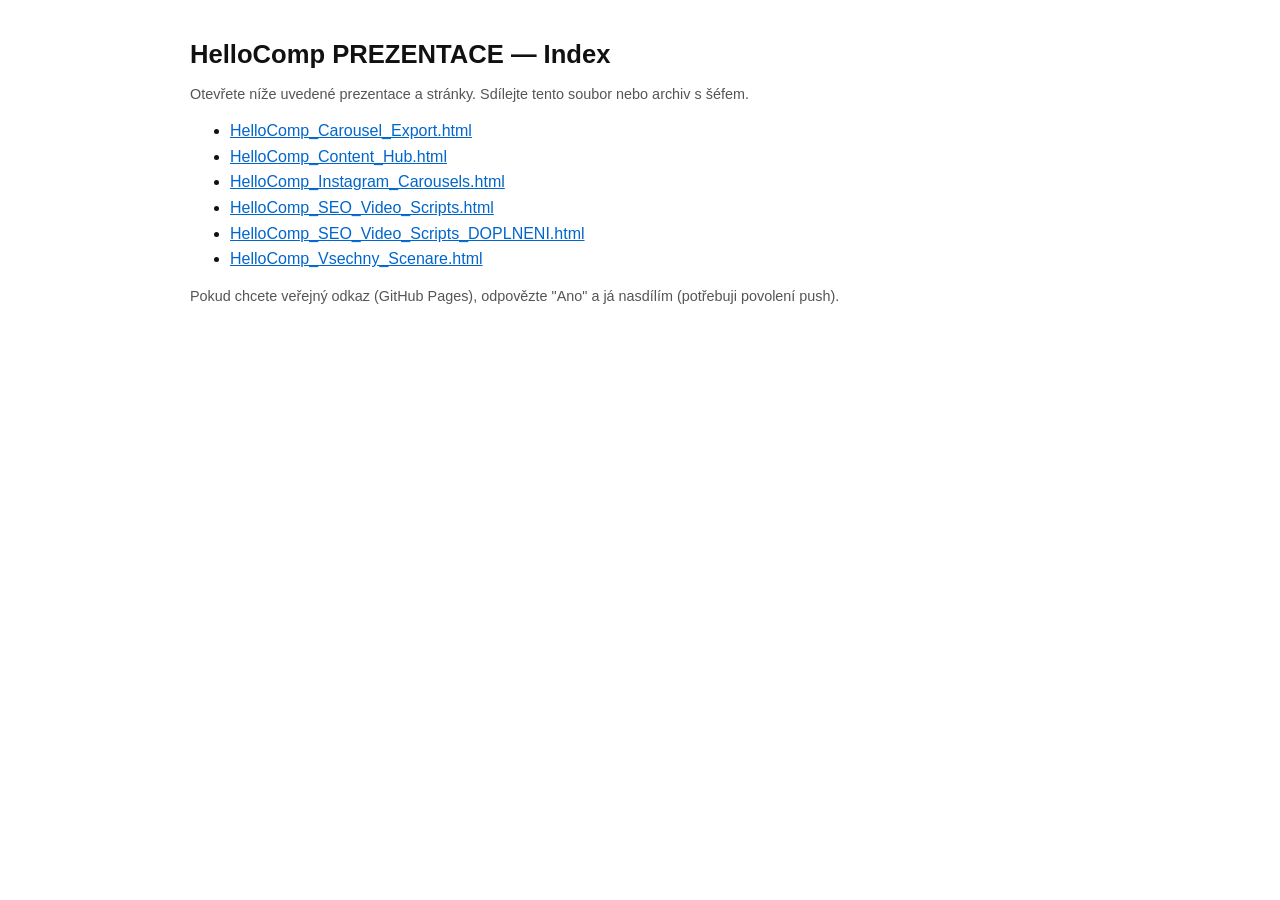
==== index.html @ 1f581af2 "Deploy: HelloComp_PREZENTACE" ====
<!doctype html>
<html lang="cs">
<head>
  <meta charset="utf-8">
  <meta name="viewport" content="width=device-width,initial-scale=1">
  <title>HelloComp PREZENTACE — Index</title>
  <style>
    body{font-family:Segoe UI,Arial,sans-serif;max-width:900px;margin:40px auto;padding:0 16px;color:#111}
    h1{font-size:1.6rem}
    ul{line-height:1.6}
    a{color:#0066cc}
    .meta{font-size:0.9rem;color:#555}
  </style>
</head>
<body>
  <h1>HelloComp PREZENTACE — Index</h1>
  <p class="meta">Otevřete níže uvedené prezentace a stránky. Sdílejte tento soubor nebo archiv s šéfem.</p>
  <ul>
    <li><a href="HelloComp_Carousel_Export.html">HelloComp_Carousel_Export.html</a></li>
    <li><a href="HelloComp_Content_Hub.html">HelloComp_Content_Hub.html</a></li>
    <li><a href="HelloComp_Instagram_Carousels.html">HelloComp_Instagram_Carousels.html</a></li>
    <li><a href="HelloComp_SEO_Video_Scripts.html">HelloComp_SEO_Video_Scripts.html</a></li>
    <li><a href="HelloComp_SEO_Video_Scripts_DOPLNENI.html">HelloComp_SEO_Video_Scripts_DOPLNENI.html</a></li>
    <li><a href="HelloComp_Vsechny_Scenare.html">HelloComp_Vsechny_Scenare.html</a></li>
  </ul>
  <p class="meta">Pokud chcete veřejný odkaz (GitHub Pages), odpovězte "Ano" a já nasdílím (potřebuji povolení push).</p>
</body>
</html>
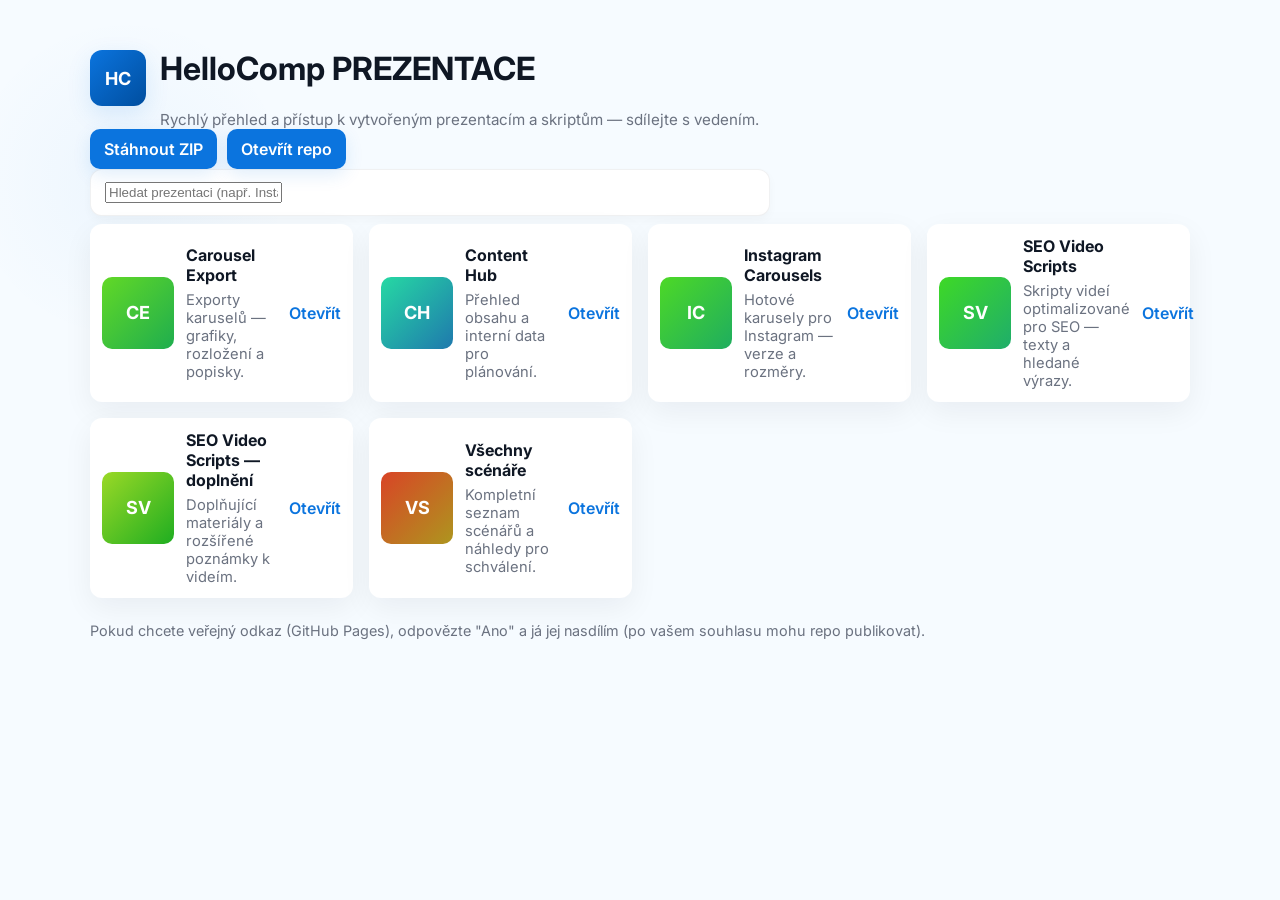
==== commit a926e437: "Deploy: HelloComp presentation and content hub" ====
--- a/index.html
+++ b/index.html
@@ -4,25 +4,101 @@
   <meta charset="utf-8">
   <meta name="viewport" content="width=device-width,initial-scale=1">
   <title>HelloComp PREZENTACE — Index</title>
-  <style>
-    body{font-family:Segoe UI,Arial,sans-serif;max-width:900px;margin:40px auto;padding:0 16px;color:#111}
-    h1{font-size:1.6rem}
-    ul{line-height:1.6}
-    a{color:#0066cc}
-    .meta{font-size:0.9rem;color:#555}
-  </style>
+  <meta name="description" content="Přehled HelloComp prezentací a skriptů — rychle sdílejte práci s vedením.">
+  <link rel="preconnect" href="https://fonts.googleapis.com">
+  <link rel="preconnect" href="https://fonts.gstatic.com" crossorigin>
+  <link href="https://fonts.googleapis.com/css2?family=Inter:wght@400;600;700&display=swap" rel="stylesheet">
+  <link rel="stylesheet" href="assets/style.css">
 </head>
 <body>
-  <h1>HelloComp PREZENTACE — Index</h1>
-  <p class="meta">Otevřete níže uvedené prezentace a stránky. Sdílejte tento soubor nebo archiv s šéfem.</p>
-  <ul>
-    <li><a href="HelloComp_Carousel_Export.html">HelloComp_Carousel_Export.html</a></li>
-    <li><a href="HelloComp_Content_Hub.html">HelloComp_Content_Hub.html</a></li>
-    <li><a href="HelloComp_Instagram_Carousels.html">HelloComp_Instagram_Carousels.html</a></li>
-    <li><a href="HelloComp_SEO_Video_Scripts.html">HelloComp_SEO_Video_Scripts.html</a></li>
-    <li><a href="HelloComp_SEO_Video_Scripts_DOPLNENI.html">HelloComp_SEO_Video_Scripts_DOPLNENI.html</a></li>
-    <li><a href="HelloComp_Vsechny_Scenare.html">HelloComp_Vsechny_Scenare.html</a></li>
-  </ul>
-  <p class="meta">Pokud chcete veřejný odkaz (GitHub Pages), odpovězte "Ano" a já nasdílím (potřebuji povolení push).</p>
+  <div class="container">
+    <header>
+      <div class="brand">
+        <div class="logo">HC</div>
+        <div>
+          <h1>HelloComp PREZENTACE</h1>
+          <p class="meta">Rychlý přehled a přístup k vytvořeným prezentacím a skriptům — sdílejte s vedením.</p>
+        </div>
+      </div>
+      <div class="actions">
+        <a id="downloadZip" class="btn" href="#">Stáhnout ZIP</a>
+        <a id="openGit" class="btn secondary" href="#">Otevřít repo</a>
+      </div>
+    </header>
+
+    <div class="search">
+      <input id="filter" placeholder="Hledat prezentaci (např. Instagram, SEO)...">
+    </div>
+
+    <div class="grid" id="list">
+      <a class="card" href="HelloComp_Carousel_Export.html" data-title="Carousel Export" data-desc="Exporty karuselů — grafiky, rozložení a popisky.">
+        <div class="thumb" aria-hidden="true"></div>
+        <div class="card-body"><h3>Carousel Export</h3><p class="desc">Exporty karuselů — grafiky, rozložení a popisky.</p></div>
+        <div class="card-actions">Otevřít</div>
+      </a>
+      <a class="card" href="HelloComp_Content_Hub.html" data-title="Content Hub" data-desc="Přehled obsahu a interní data pro plánování.">
+        <div class="thumb" aria-hidden="true"></div>
+        <div class="card-body"><h3>Content Hub</h3><p class="desc">Přehled obsahu a interní data pro plánování.</p></div>
+        <div class="card-actions">Otevřít</div>
+      </a>
+      <a class="card" href="HelloComp_Instagram_Carousels.html" data-title="Instagram Carousels" data-desc="Hotové karusely pro Instagram — verze a rozměry.">
+        <div class="thumb" aria-hidden="true"></div>
+        <div class="card-body"><h3>Instagram Carousels</h3><p class="desc">Hotové karusely pro Instagram — verze a rozměry.</p></div>
+        <div class="card-actions">Otevřít</div>
+      </a>
+      <a class="card" href="HelloComp_SEO_Video_Scripts.html" data-title="SEO Video Scripts" data-desc="Skripty videí optimalizované pro SEO — texty a hledané výrazy.">
+        <div class="thumb" aria-hidden="true"></div>
+        <div class="card-body"><h3>SEO Video Scripts</h3><p class="desc">Skripty videí optimalizované pro SEO — texty a hledané výrazy.</p></div>
+        <div class="card-actions">Otevřít</div>
+      </a>
+      <a class="card" href="HelloComp_SEO_Video_Scripts_DOPLNENI.html" data-title="SEO Video Scripts — doplnění" data-desc="Doplňující materiály a rozšířené poznámky k videím.">
+        <div class="thumb" aria-hidden="true"></div>
+        <div class="card-body"><h3>SEO Video Scripts — doplnění</h3><p class="desc">Doplňující materiály a rozšířené poznámky k videím.</p></div>
+        <div class="card-actions">Otevřít</div>
+      </a>
+      <a class="card" href="HelloComp_Vsechny_Scenare.html" data-title="Všechny scénáře" data-desc="Kompletní seznam scénářů a náhledy pro schválení.">
+        <div class="thumb" aria-hidden="true"></div>
+        <div class="card-body"><h3>Všechny scénáře</h3><p class="desc">Kompletní seznam scénářů a náhledy pro schválení.</p></div>
+        <div class="card-actions">Otevřít</div>
+      </a>
+    </div>
+
+    <footer class="footer">Pokud chcete veřejný odkaz (GitHub Pages), odpovězte "Ano" a já jej nasdílím (po vašem souhlasu mohu repo publikovat).</footer>
+  </div>
+
+  <script>
+    document.addEventListener('DOMContentLoaded', () => {
+      const cards = Array.from(document.querySelectorAll('.card'));
+      cards.forEach(card => {
+        const title = card.dataset.title || card.querySelector('h3').textContent;
+        const initials = title.split(/\s+/).slice(0,2).map(w => w[0]).join('').toUpperCase();
+        let hash = 0; for (let i=0;i<title.length;i++) hash = title.charCodeAt(i) + ((hash<<5)-hash);
+        const h = Math.abs(hash) % 360;
+        const thumb = card.querySelector('.thumb');
+        thumb.style.background = `linear-gradient(135deg, hsl(${h} 70% 50%), hsl(${(h+40)%360} 70% 40%))`;
+        thumb.textContent = initials;
+      });
+
+      const filter = document.getElementById('filter');
+      filter.addEventListener('input', e => {
+        const q = e.target.value.trim().toLowerCase();
+        cards.forEach(card => {
+          const title = (card.dataset.title || '').toLowerCase();
+          const desc = (card.dataset.desc || '').toLowerCase();
+          const show = !q || title.includes(q) || desc.includes(q);
+          card.style.display = show ? '' : 'none';
+        });
+      });
+
+      const download = document.getElementById('downloadZip');
+      if (download) download.addEventListener('click', e => {
+        e.preventDefault();
+        window.location.href = '../HelloComp_PREZENTACE_deploy.zip';
+      });
+
+      const openGit = document.getElementById('openGit');
+      if (openGit) openGit.addEventListener('click', e => { e.preventDefault(); window.open('https://github.com/tomasberka/hellocomp-prezentace','_blank'); });
+    });
+  </script>
 </body>
 </html>
--- a/assets/style.css
+++ b/assets/style.css
@@ -0,0 +1,49 @@
+:root{
+  --bg: #f6fbff;
+  --surface: #ffffff;
+  --accent: #0b74de;
+  --muted: #6b7280;
+  --text: #0f1724;
+  --max: 1100px;
+}
+
+*{box-sizing:border-box}
+html,body{height:100%}
+body{font-family:Inter,system-ui,-apple-system,"Segoe UI",Roboto,Arial,sans-serif;background:radial-gradient(circle at 10% 20%, rgba(11,116,222,0.04), transparent 12%),var(--bg);color:var(--text);margin:0;display:flex;justify-content:center;padding:28px}
+.container{width:100%;max-width:var(--max)}
+
+.site-head{display:flex;align-items:center;justify-content:space-between;gap:16px;margin-bottom:20px}
+.brand{display:flex;align-items:center;gap:14px}
+.logo{width:56px;height:56px;border-radius:12px;display:flex;align-items:center;justify-content:center;color:#fff;font-weight:700;font-size:18px;background:linear-gradient(135deg,var(--accent),#004e9f);box-shadow:0 8px 24px rgba(11,116,222,0.12)}
+.brand-text h1{margin:0;font-size:1.15rem;font-weight:700}
+.meta{margin:4px 0 0;color:var(--muted);font-size:0.95rem}
+
+.actions{display:flex;gap:10px}
+.btn{display:inline-flex;align-items:center;gap:8px;padding:10px 14px;border-radius:10px;text-decoration:none;font-weight:600;color:var(--surface);background:var(--accent);box-shadow:0 6px 18px rgba(11,116,222,0.12)}
+.btn.ghost{color:var(--accent);background:transparent;box-shadow:none;border:1px solid rgba(11,116,222,0.08)}
+
+.controls{margin:18px 0}
+.search{width:100%;max-width:680px;padding:12px 14px;border-radius:12px;border:1px solid rgba(12,20,40,0.06);background:#fff;font-size:0.98rem;box-shadow:0 4px 10px rgba(12,20,40,0.03)}
+
+.grid{display:grid;grid-template-columns:repeat(auto-fill,minmax(260px,1fr));gap:16px;margin-top:8px}
+.card{display:flex;flex-direction:row;gap:12px;align-items:center;text-decoration:none;color:inherit;background:var(--surface);padding:12px;border-radius:12px;box-shadow:0 10px 30px rgba(12,20,40,0.06);transition:transform .18s ease,box-shadow .18s ease}
+.card:hover{transform:translateY(-6px);box-shadow:0 18px 36px rgba(12,20,40,0.12)}
+.thumb{width:72px;height:72px;border-radius:10px;flex:0 0 72px;display:flex;align-items:center;justify-content:center;color:white;font-weight:700;font-size:18px}
+.card-body h3{margin:0;font-size:1rem}
+.card-body .desc{margin:6px 0 0;color:var(--muted);font-size:0.92rem}
+.card-actions{margin-left:auto;font-weight:600;color:var(--accent)}
+
+.footer{margin-top:24px;color:var(--muted);font-size:0.9rem}
+
+/* Accessibility */
+.card:focus{outline:3px solid rgba(11,116,222,0.12);outline-offset:4px}
+
+@media (max-width:620px){
+  .site-head{flex-direction:column;align-items:flex-start;gap:12px}
+  .card{flex-direction:column;align-items:flex-start}
+  .thumb{width:100%;height:120px;border-radius:10px}
+  .card-actions{margin-left:0;margin-top:8px}
+}
+
+/* Small utility */
+.hidden{display:none !important}
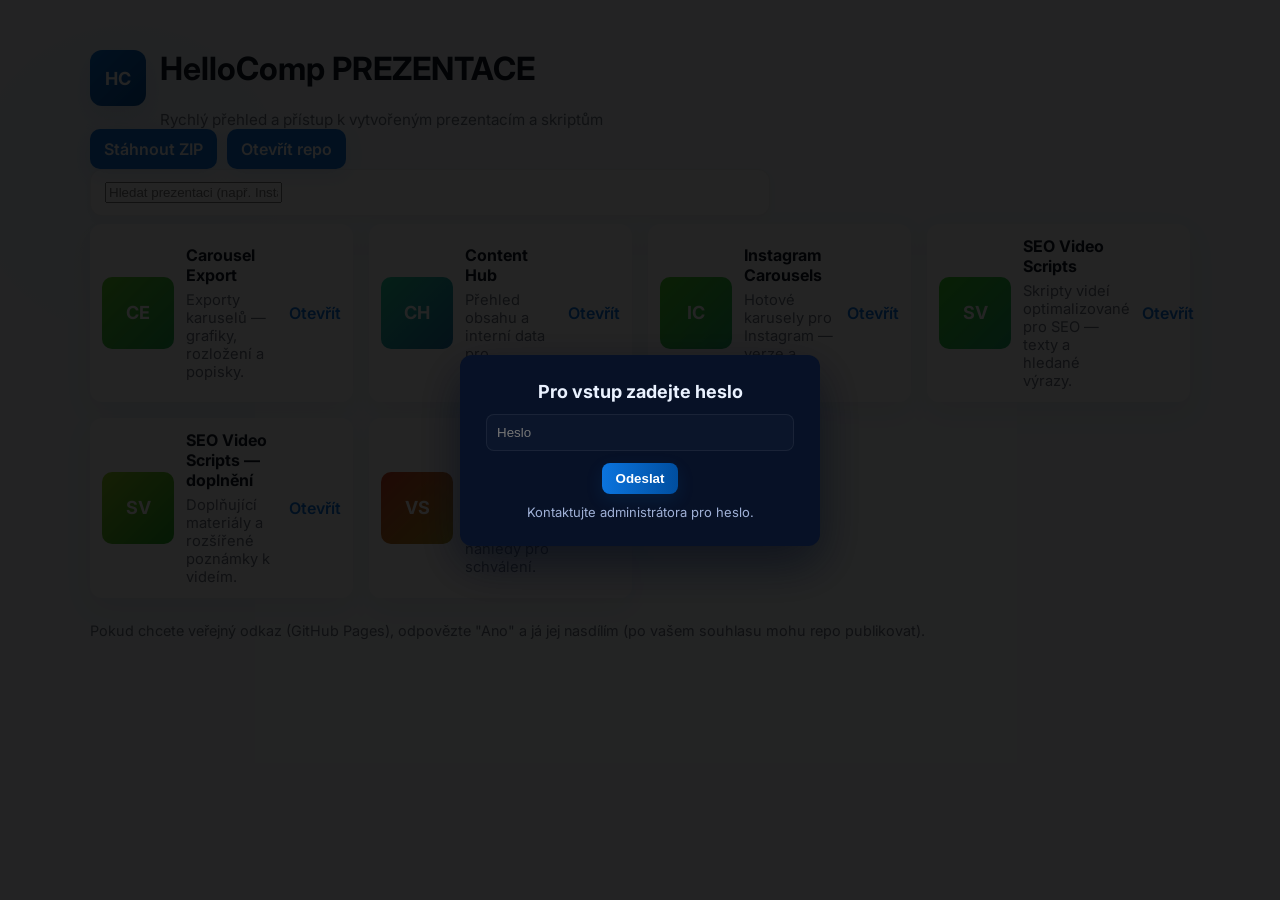
==== commit e03011a3: "Add lightweight in-site password gate (auth assets)" ====
--- a/index.html
+++ b/index.html
@@ -9,6 +9,8 @@
   <link rel="preconnect" href="https://fonts.gstatic.com" crossorigin>
   <link href="https://fonts.googleapis.com/css2?family=Inter:wght@400;600;700&display=swap" rel="stylesheet">
   <link rel="stylesheet" href="assets/style.css">
+  <link rel="stylesheet" href="assets/auth.css">
+  <script src="assets/auth.js" defer></script>
 </head>
 <body>
   <div class="container">
@@ -17,7 +19,7 @@
         <div class="logo">HC</div>
         <div>
           <h1>HelloComp PREZENTACE</h1>
-          <p class="meta">Rychlý přehled a přístup k vytvořeným prezentacím a skriptům — sdílejte s vedením.</p>
+          <p class="meta">Rychlý přehled a přístup k vytvořeným prezentacím a skriptům</p>
         </div>
       </div>
       <div class="actions">
--- a/assets/auth.css
+++ b/assets/auth.css
@@ -0,0 +1,8 @@
+/* Lightweight password gate styles */
+#auth-overlay{position:fixed;inset:0;background:rgba(0,0,0,0.86);display:flex;align-items:center;justify-content:center;z-index:9999;font-family:Inter,system-ui,-apple-system,Segoe UI,Roboto,"Helvetica Neue",Arial}
+#auth-overlay .auth-box{background:#071126;padding:26px;border-radius:12px;width:360px;max-width:92%;color:#eaf2ff;box-shadow:0 18px 48px rgba(2,8,23,0.6);text-align:center}
+#auth-overlay h2{margin:0;font-size:18px;font-weight:700}
+#auth-overlay input[type=password]{width:100%;margin-top:12px;padding:10px;border-radius:8px;border:1px solid rgba(255,255,255,0.06);background:rgba(255,255,255,0.02);color:#fff}
+#auth-overlay .auth-actions{margin-top:12px}
+#auth-overlay .btn{background:linear-gradient(90deg,#0b74de,#004e9f);color:#fff;border:none;padding:8px 14px;border-radius:8px;cursor:pointer}
+#auth-overlay .auth-help{margin-top:10px;font-size:13px;color:#9fb0d6}
